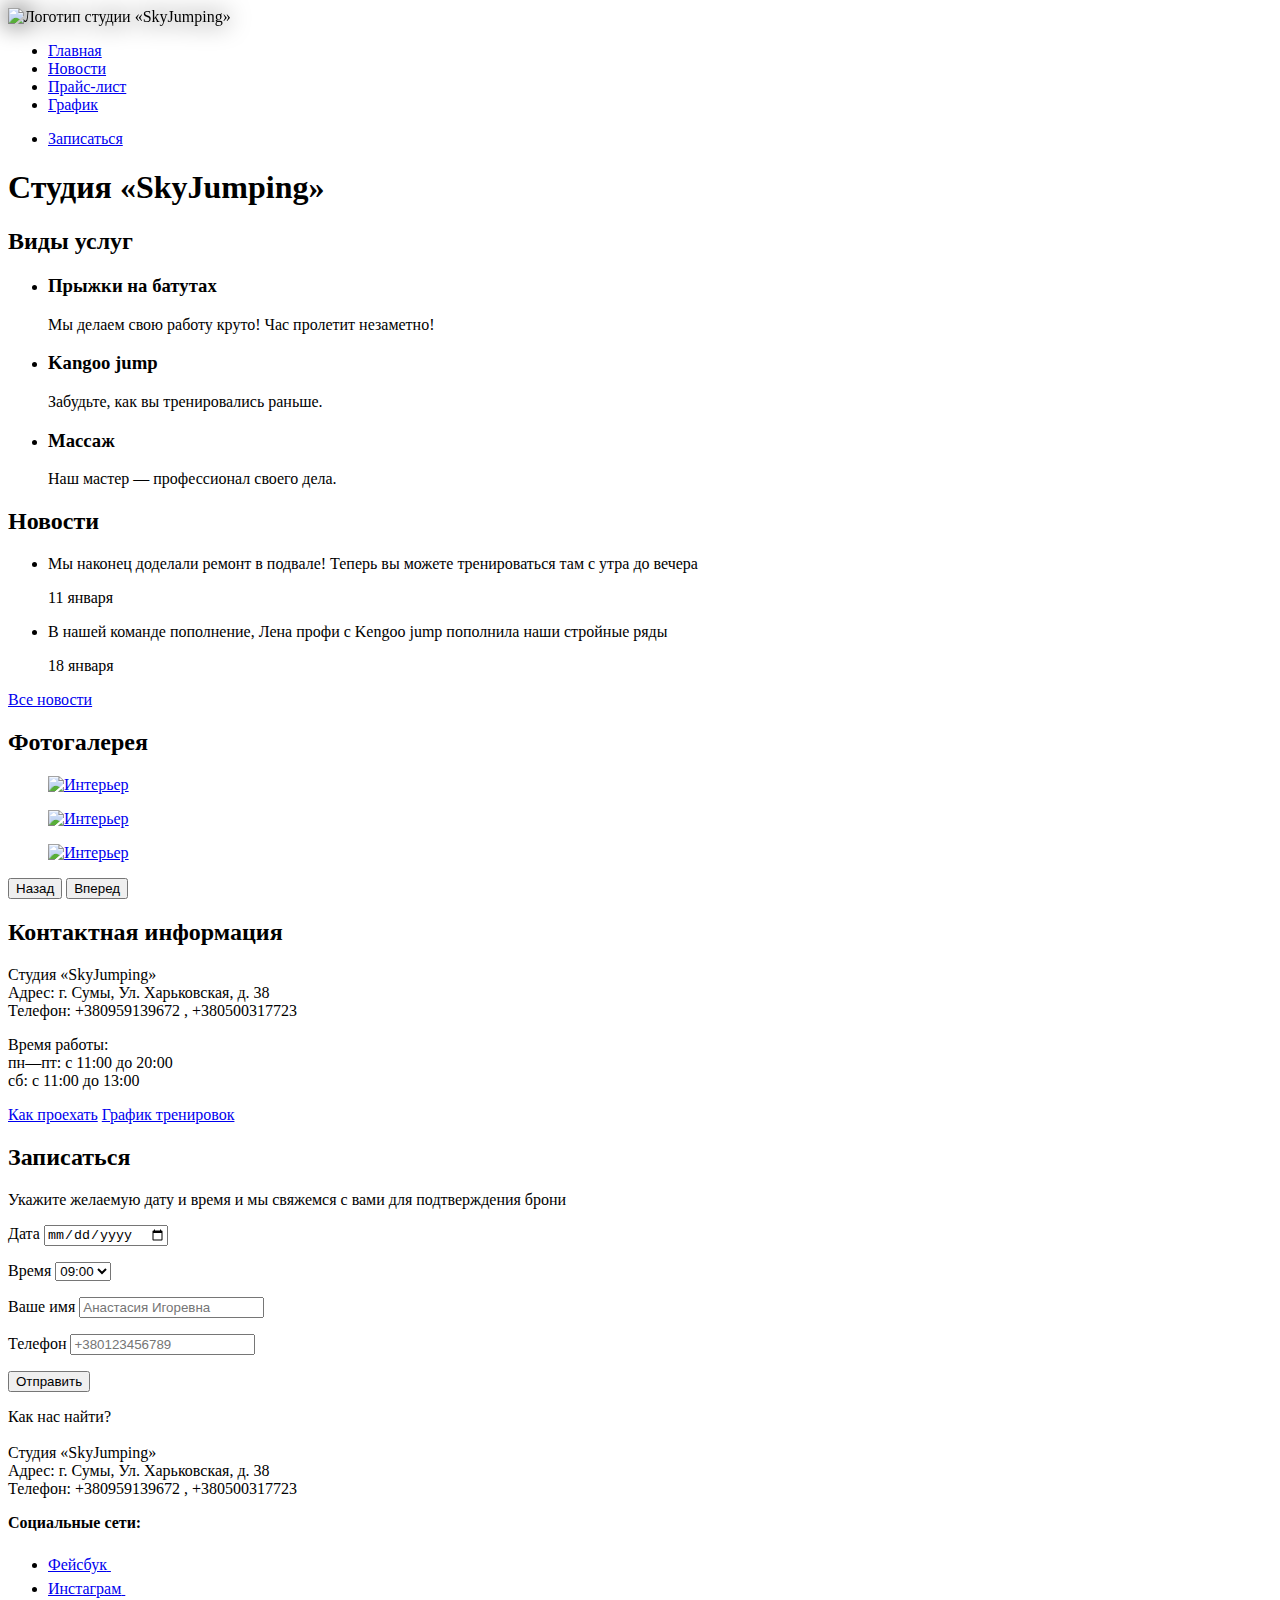
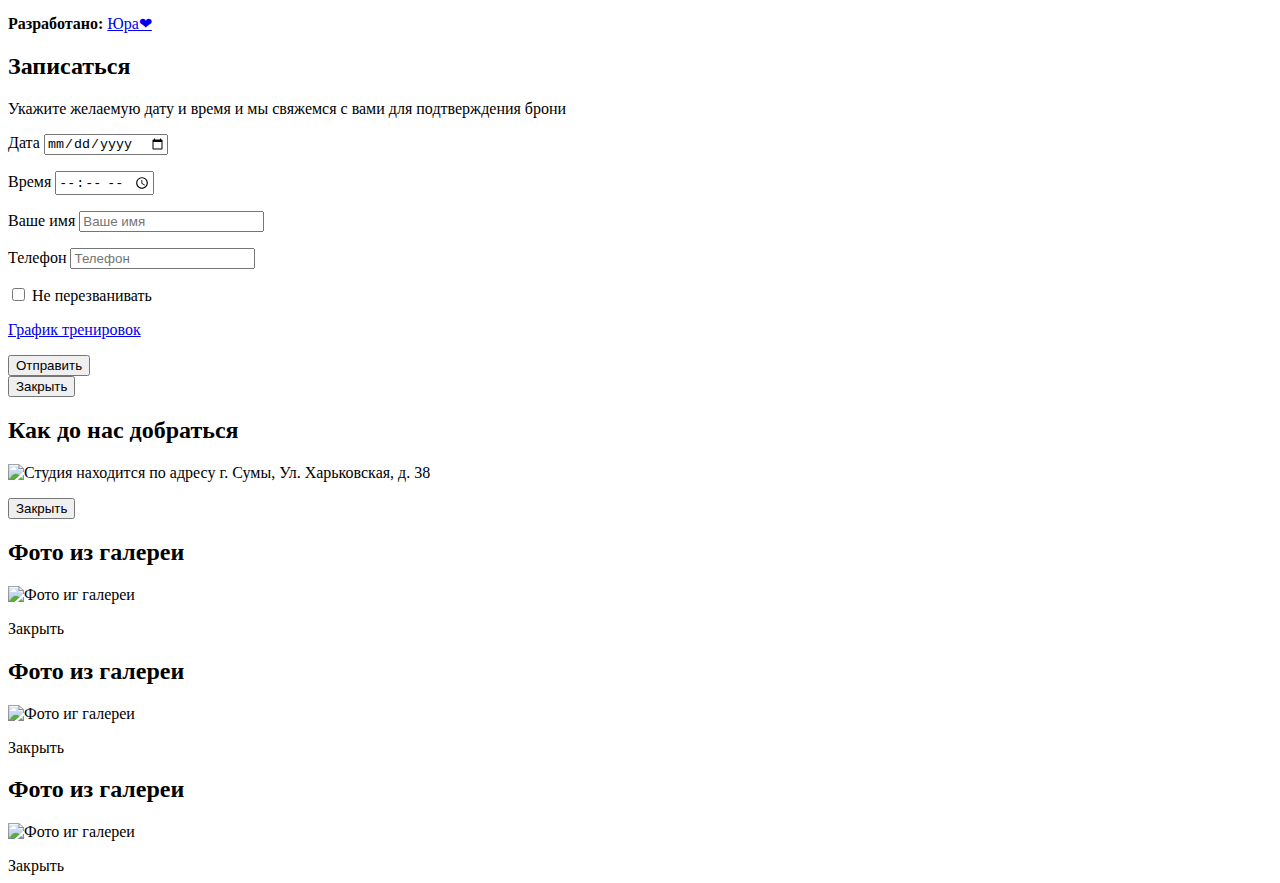
==== index.html @ 9cfd1b10 "Add files via upload" ====
<!DOCTYPE html>
<html lang="ru">
<head>
    <meta charset="UTF-8">
    <meta name="viewport" content="width=device-width, initial-scale=1.0">
    <meta http-equiv="X-UA-Compatible" content="ie=edge">
    <link href="https://fonts.googleapis.com/css?family=PT+Sans+Narrow:400,700&amp;subset=latin,cyrillic" rel="stylesheet">
    <link rel="stylesheet" href="assets\fonts">
    <link href="assets/style/normalize.css" rel="stylesheet">
    <link href="assets/style/style.css" rel="stylesheet">
    <link rel="stylesheet" type="text/css" href="slick/slick.css"/>
    <link rel="stylesheet" type="text/css" href="slick/slick-theme.css"/>
    <script src="https://ajax.googleapis.com/ajax/libs/jquery/3.1.0/jquery.min.js"></script>
    <script src="assets\script\jquery-3.6.3.min.js"></script>
    <title>Студия «SkyJumping» | Главная</title>
</head>
<body>
    <header class="main-header">
        <nav class="main-navigation">
            <div class="main-header-logo">
                <img style="filter: drop-shadow(0 0 0.75rem #000);" src="assets/img/logo.png" width="368" height="153" alt="Логотип студии «SkyJumping»">
            </div>
            <div class="main-navigation-wrapper">
                <div class="container">
                    <ul class="site-navigation">
                        <li>
                            <a href="index.html">Главная</a>
                        </li>
                        <li>
                            <a href="news.html">Новости</a>
                        </li>
                        <li>
                            <a href="price.html">Прайс-лист</a>
                        </li>
                        <li>
                            <a href="schedule.html">График</a>
                        </li>
                        <li hidden>
                            <a href="#contacts">Контакты</a>
                        </li>
                    </ul>
                    <ul class="user-navigation">
                        <li class="login-link"><a href="login.html">Записаться</a></li>
                    </ul>
                </div>
            </div>
        </nav>
    </header>
    <main class="container">
        <h1 class="visually-hidden">Студия «SkyJumping»</h1>
        <section class="features">
            <h2 class="visually-hidden">Виды услуг</h2>
            <ul class="features-list">
                <li class="feature-item">
                    <h3>Прыжки на батутах</h3>
                    <p>Мы делаем свою работу круто! Час пролетит незаметно!</p>
                </li>
                <li class="feature-item">
                    <h3>Kangoo jump</h3>
                    <p>Забудьте, как вы тренировались раньше.</p>
                </li>
                <li class="feature-item">
                    <h3>Массаж</h3>
                    <p>Наш мастер — профессионал своего дела.</p>
                </li>
            </ul>
        </section>
        <div class="index-columns" id="news">
        	<section class="news" >
        	    <h2>Новости</h2>
        	    <ul class="news-list">
        	        <li class="news-item">
        	            <p>Мы наконец доделали ремонт в подвале! Теперь вы можете тренироваться там с утра до вечера</p>
        	            <time datetime="2016-01-11">11 января</time>
        	        </li>
        	        <li class="news-item">
        	            <p>В нашей команде пополнение, Лена профи с Kengoo jump пополнила
        	                наши стройные ряды</p>
        	            <time datetime="2016-01-18">18 января</time>
        	        </li>
        	    </ul>
                <div class="news-button">
                    <a class="button" href="news.html">Все новости</a>
                </div>
        	    
        	</section>
        	<section class="gallery">
                <h2>Фотогалерея</h2>
                <div class="gallery-container">
                    <div class="slider">
                        <div>
                            <figure class="gallery-content">
                            <a class="js-button-gallery" href="gallery.html">
                            <img src="assets/img/gallery.jpg" width="286" height="164" alt="Интерьер">
                            </a>
                            </figure>
                        </div>
                        <div>
                            <figure class="gallery-content">
                            <a class="js-button-gallery2" href="gallery2.html" >
                            <img src="assets/img/gallery2.jpg" width="286" height="164" alt="Интерьер">
                            </a>
                            </figure>
                        </div>
                        <div>
                            <figure class="gallery-content">
                            <a class="js-button-gallery3" href="gallery3.html" >
                            <img src="assets/img/gallery3.jpg" width="286" height="164" alt="Интерьер">
                            </a>
                            </figure>
                        </div>
                    </div>
                    <button class="button gallery-button gallery-button-back" type="button">Назад</button>
                    <button class="button gallery-button gallery-button-next" type="button">Вперед</button>
                </div>
        </section>
        </div>
        <div class="index-columns" id="contacts">
            <section class="contacts">
                <h2>Контактная информация</h2>
                <p>
                    Студия «SkyJumping»
                    <br> Адрес: г. Сумы, Ул. Харьковская, д. 38
                    <br> Телефон: +380959139672 , +380500317723
                </p>
                <p>
                    Время работы:
                    <br> пн—пт: с 11:00 до 20:00
                    <br> сб: с 11:00 до 13:00
                </p>
                <div class="contacts-button">
                    <a class="button js-button-map" href="map.html">Как проехать</a>
                    <a class="button" href="schedule.html">График тренировок</a>
                </div>
                
            </section>
            <section class="appointment">
                <h2>Записаться</h2>
                <p class="appointment-info">Укажите желаемую дату и время и мы свяжемся с вами для подтверждения брони</p>
                <form class="appointment-form" action="https://echo.htmlacademy.ru" method="POST">
                    <p class="appointment-item">
                        <label for="appointment-date" >Дата</label>
                        <input id="appointment-date" type="date" name="date" value="" placeholder="23.12.2022">
                    </p>
                    <p class="appointment-item">
                        <label for="appointment-time">Время</label>
                            <select class="appointment-time" name="time">
                              <option value="09:00">09:00</option>
                              <option value="10:00">10:00</option>  
                              <option value="16:00">16:00</option>
                              <option value="17:00">17:00</option>
                              <option value="18:00">18:00</option>
                              <option value="19:00">19:00</option>
                            </select>
                    </p>
                    <p class="appointment-item">
                        <label for="appointment-name">Ваше имя</label>
                        <input id="appointment-name" type="text" name="name" value="" placeholder="Анастасия Игоревна">
                    </p>
                    <p class="appointment-item">
                        <label for="appointment-phone">Телефон</label>
                        <input id="appointment-phone" type="text" name="phone" value="" placeholder="+380123456789">
                    </p>
                    <button class="button" type="submit">Отправить</button>
                </form>
            </section>
        </div>
    </main>
    <footer class="main-footer">
        <div class="container">
            <p class="footer-contacts">
                Как нас найти?
                <br>
                <br>Студия «SkyJumping»
                <br> Адрес: г. Сумы, Ул. Харьковская, д. 38
                <br> Телефон: +380959139672 , +380500317723
            </p>
            <div class="footer-social">
                <b>Социальные сети:</b>
                <ul>
                    <!--
                        <li hidden>
                        <a class="social-button" href="#">
                            <span class="visually-hidden">Телеграм</span>
                            <svg xmlns="http://www.w3.org/2000/svg" width="27" height="15" viewBox="0 0 26.14 14.91"><path d="M26 13.47l-.09-.17a13.55 13.55 0 0 0-2.6-3q-.87-.83-1.1-1.12A1 1 0 0 1 22 8a10.27 10.27 0 0 1 1.22-1.78l.88-1.16q2.35-3.13 2-4L26 .94a.8.8 0 0 0-.4-.22 2.14 2.14 0 0 0-.87 0h-3.92a.51.51 0 0 0-.27 0h-.3a.6.6 0 0 0-.15.14.93.93 0 0 0-.14.24 22.22 22.22 0 0 1-1.46 3.06q-.5.84-.93 1.46a7 7 0 0 1-.71.91 4.94 4.94 0 0 1-.52.47q-.23.18-.35.15l-.23-.05a.9.9 0 0 1-.31-.33 1.49 1.49 0 0 1-.16-.53V1.6a3.14 3.14 0 0 0 0-.62 2.12 2.12 0 0 0-.14-.44.73.73 0 0 0-.28-.33 1.57 1.57 0 0 0-.46-.18A9 9 0 0 0 12.57 0a8.93 8.93 0 0 0-3.25.33 1.83 1.83 0 0 0-.52.41q-.25.3-.07.33a1.67 1.67 0 0 1 1.16.59l.08.16a2.6 2.6 0 0 1 .19.63 6.32 6.32 0 0 1 .12 1 10.59 10.59 0 0 1 0 1.7q-.07.71-.13 1.1a2.21 2.21 0 0 1-.18.64 2.69 2.69 0 0 1-.16.3l-.07.07a1 1 0 0 1-.37.07.86.86 0 0 1-.46-.19 3.27 3.27 0 0 1-.56-.52 7 7 0 0 1-.66-.93q-.37-.6-.76-1.42l-.22-.39q-.2-.38-.56-1.11t-.62-1.43A.9.9 0 0 0 5.2.9h-.07a.93.93 0 0 0-.22-.16A1.44 1.44 0 0 0 4.6.65L.87.68A1 1 0 0 0 .1.94L0 1a.44.44 0 0 0 0 .22 1.08 1.08 0 0 0 .08.37Q.9 3.53 1.86 5.31t1.66 2.87Q4.23 9.27 5 10.24t1 1.24l.37.41.34.33a8.06 8.06 0 0 0 1 .78 16.34 16.34 0 0 0 1.4.9 7.6 7.6 0 0 0 1.79.72 6.19 6.19 0 0 0 2 .22h1.57a1.08 1.08 0 0 0 .72-.3l.05-.07a.9.9 0 0 0 .1-.25 1.38 1.38 0 0 0 0-.37 4.48 4.48 0 0 1 .09-1.05 2.77 2.77 0 0 1 .23-.71 1.74 1.74 0 0 1 .29-.4 1.19 1.19 0 0 1 .23-.2h.11a.86.86 0 0 1 .77.21 4.52 4.52 0 0 1 .83.79q.39.47.93 1.05a6.41 6.41 0 0 0 1 .87l.27.16a3.31 3.31 0 0 0 .71.3 1.53 1.53 0 0 0 .76.07l3.48-.05a1.58 1.58 0 0 0 .8-.17.68.68 0 0 0 .34-.37 1.06 1.06 0 0 0 0-.46 1.71 1.71 0 0 0-.1-.36z" fill="#fff"/></svg>
                        </a>
                    </li>
                    -->
                    
                    <li>
                        <a class="social-button" href="#">
                            <span class="visually-hidden">Фейсбук</span>
                            <svg xmlns="http://www.w3.org/2000/svg" width="19" height="22" viewBox="0 0 10.15 21.74"><path d="M3.34 1.12A4.77 4.77 0 0 1 6.53 0h3.61v3.81H7.81a1.07 1.07 0 0 0-1.09.83v2.55h3.42c-.08 1.23-.24 2.45-.41 3.67h-3v10.87H2.21V10.86H0V7.21h2.19V3.66a3.83 3.83 0 0 1 1.15-2.54z" fill="#fff"/></svg>
                        </a>
                    </li>
                    <li>
                        <a class="social-button" href="#">
                            <span class="visually-hidden">Инстаграм</span>
                            <svg xmlns="http://www.w3.org/2000/svg" width="20" height="20" viewBox="0 0 20 20"><path d="M18 0H2a2 2 0 0 0-2 2v16a2 2 0 0 0 2 2h16a2 2 0 0 0 2-2V2a2 2 0 0 0-2-2zm-8 6a4 4 0 1 1-4 4 4 4 0 0 1 4-4zM2.5 18a.47.47 0 0 1-.5-.5V9h2.1a3.4 3.4 0 0 0-.1 1 6 6 0 1 0 12 0 3.4 3.4 0 0 0-.1-1H18v8.5a.47.47 0 0 1-.5.5zM18 4.5a.47.47 0 0 1-.5.5h-2a.47.47 0 0 1-.5-.5v-2a.47.47 0 0 1 .5-.5h2a.47.47 0 0 1 .5.5z" fill="#fff"/></svg>
                        </a>
                    </li>
                </ul>
            </div>
            <p class="footer-copyright">
                <b>Разработано:</b>
                <a class="button" href="#">Юра❤</a>
            </p>
        </div>
    </footer>
    <section class="modal modal-login">
        <h2>Записаться</h2>
        <p class="appointment-info">Укажите желаемую дату и время и мы свяжемся с вами для подтверждения брони</p>
        <form class="appointment-form" action="https://echo.htmlacademy.ru" method="POST">
            <p class="appointment-item">
                <label class="visually-hidden" for="user-login">Дата</label>
                <input class="login-icon-user" id="user-login" type="date" name="date" placeholder="Дата">
            </p>
            <p class="appointment-item">
                <label class="visually-hidden" for="user-password">Время</label>
                <input class="login-icon-password" id="user-password" type="time" name="time" placeholder="Время">
            </p>
            <p class="appointment-item">
                <label class="visually-hidden" for="user-password">Ваше имя</label>
                <input class="login-icon-password" id="user-password" type="name" name="name" placeholder="Ваше имя">
            </p>
            <p class="appointment-item">
                <label class="visually-hidden" for="user-password">Телефон</label>
                <input class="login-icon-password" id="user-password" type="tel" name="tel" placeholder="Телефон">
            </p>
            <p class="login-help">
                <label class="login-checkbox">
                    <input type="checkbox" name="not to answer" class="visually-hidden">
                    <span class="checkbox-indicator"></span>
                    Не перезванивать
                </label>
                <div class="restore-container"><a class="restore" href="schedule.html">График тренировок</a></div>
            </p>
            <button class="button" type="submit">Отправить</button>
        </form>
        <button class="modal-close" type="button">Закрыть</button>
    </section>
    <section class="modal modal-map">
        <h2 class="visually-hidden">Как до нас добраться</h2>
        <!--<iframe src="https://yandex.ru/map-widget/v1/-/CKQjQL1X" width="766" height="560" frameborder="1" allowfullscreen="true"></iframe>-->
        <p>
            <img src="assets/img/map.jpg" width="780" height="560" alt="Студия находится по адресу г. Сумы, Ул. Харьковская, д. 38">
        </p>
        <button class="modal-close modal-map-close" type="button">Закрыть</button>
    </section>


    <section class="modal modal-gallery">
        <h2 class="visually-hidden">Фото из галереи</h2>
        <p>
            <img src="assets/img/gallery-popap.jpg" width="780" height="560" alt="Фото иг галереи">
        </p>
        <a class="modal-close modal-gallery-close" type="button">Закрыть</a>
    </section>
        <section class="modal modal-gallery2">
        <h2 class="visually-hidden">Фото из галереи</h2>
        <p>
            <img src="assets/img/gallery-popap2.jpg" width="780" height="560" alt="Фото иг галереи">
        </p>
        <a class="modal-close modal-gallery-close2" type="button">Закрыть</a>
    </section>
        <section class="modal modal-gallery3">
        <h2 class="visually-hidden">Фото из галереи</h2>
        <p>
            <img src="assets/img/gallery-popap3.jpg" width="780" height="560" alt="Фото иг галереи">
        </p>
        <a class="modal-close modal-gallery-close3" type="button">Закрыть</a>
    </section>


    <script src="assets/script/modal.js"></script>
    <script type="text/javascript" src="slick/slick.min.js"></script>
</body>
</html>
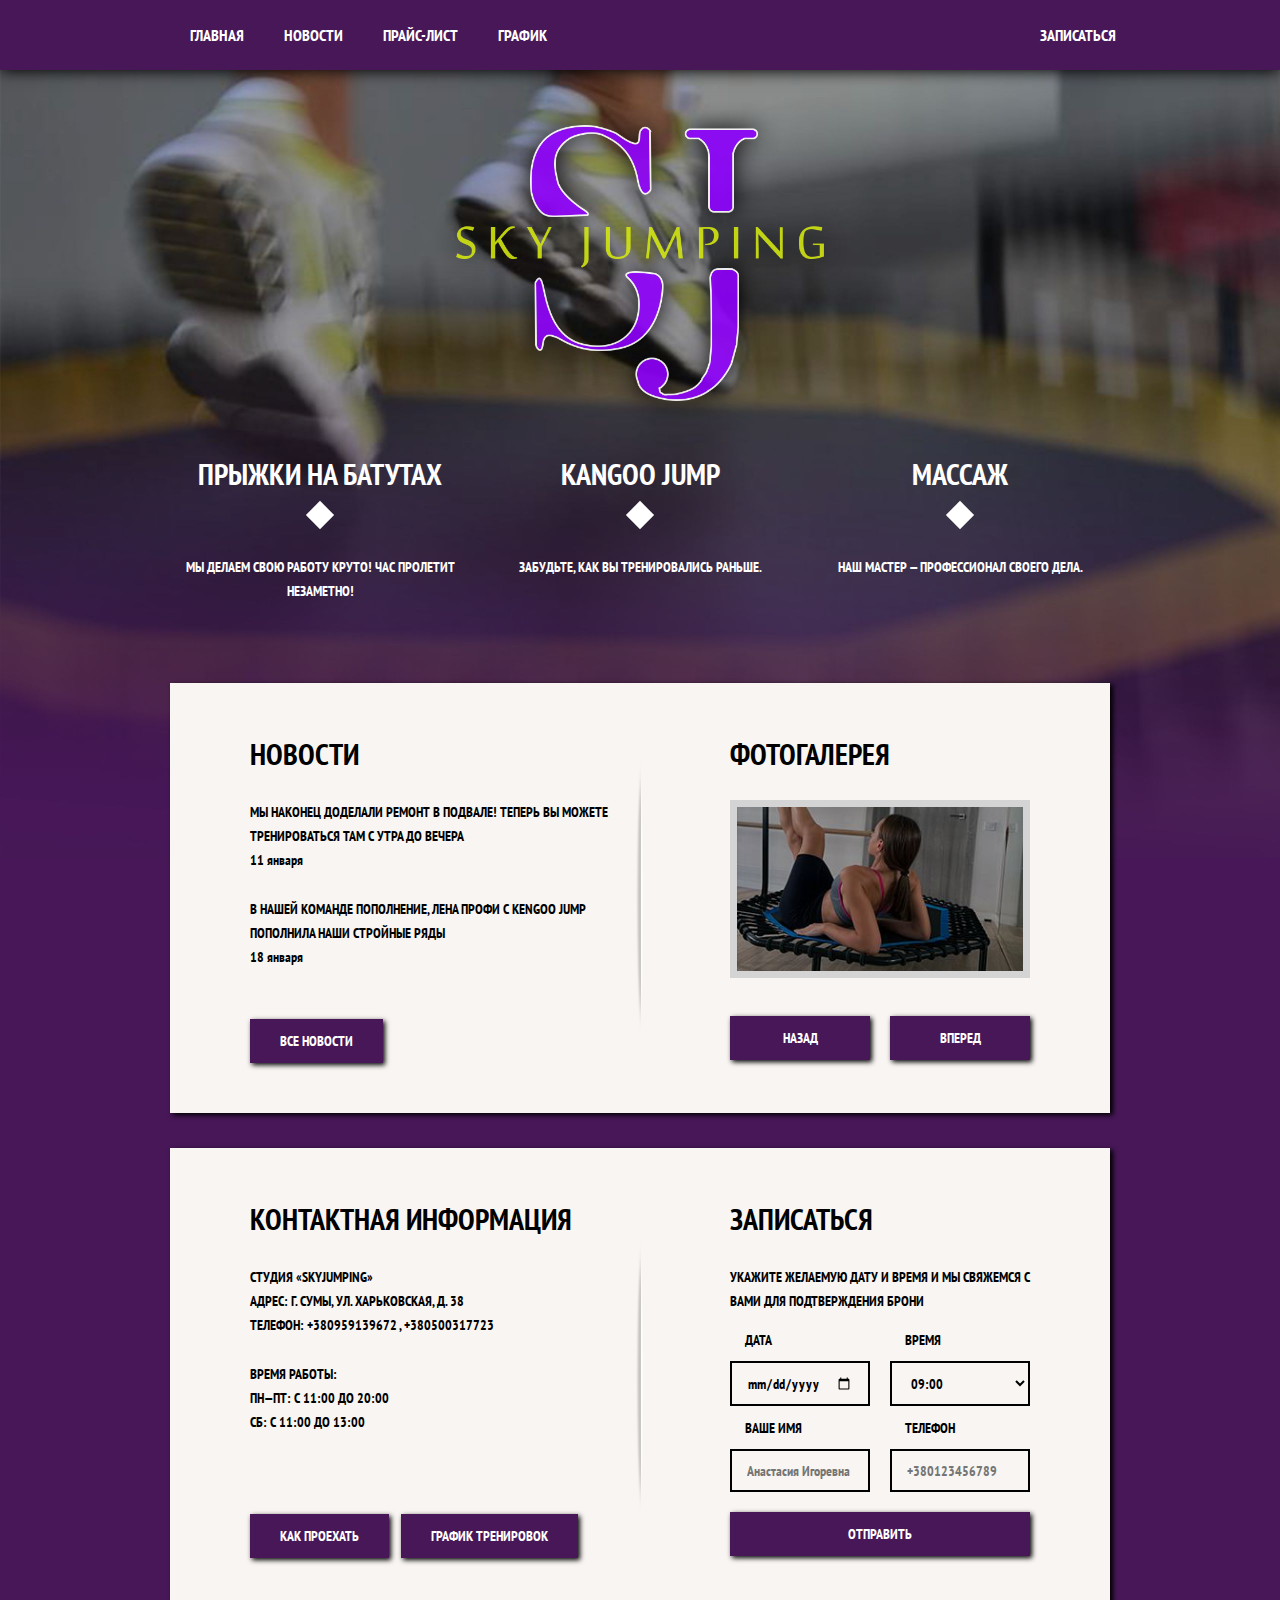
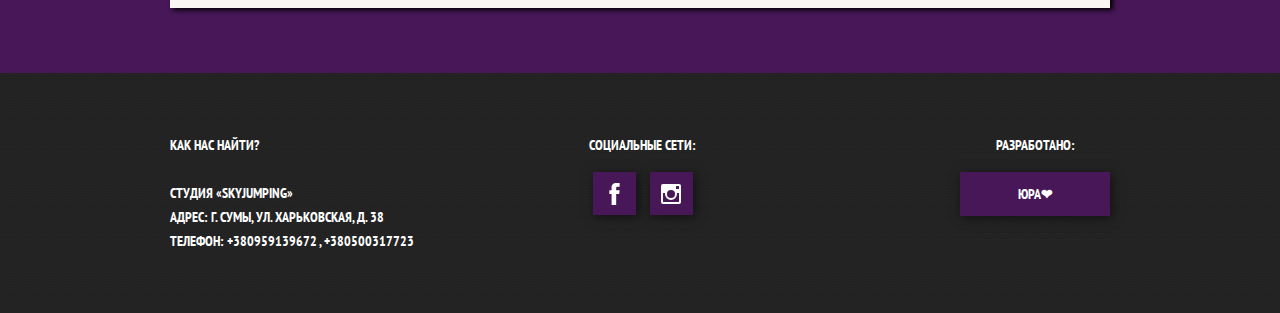
==== commit 5a918a0a: "Add files via upload" ====
--- a/index.html
+++ b/index.html
@@ -95,20 +95,7 @@
                             </a>
                             </figure>
                         </div>
-                        <div>
-                            <figure class="gallery-content">
-                            <a class="js-button-gallery2" href="gallery2.html" >
-                            <img src="assets/img/gallery2.jpg" width="286" height="164" alt="Интерьер">
-                            </a>
-                            </figure>
-                        </div>
-                        <div>
-                            <figure class="gallery-content">
-                            <a class="js-button-gallery3" href="gallery3.html" >
-                            <img src="assets/img/gallery3.jpg" width="286" height="164" alt="Интерьер">
-                            </a>
-                            </figure>
-                        </div>
+                        
                     </div>
                     <button class="button gallery-button gallery-button-back" type="button">Назад</button>
                     <button class="button gallery-button gallery-button-next" type="button">Вперед</button>
--- a/assets/style/style.css
+++ b/assets/style/style.css
@@ -0,0 +1,1512 @@
+/* Глобальные стили */
+
+html,
+body {
+    min-width: 1122px;
+    font-family: 'PT Sans Narrow', sans-serif;
+}
+
+body {
+    margin: 0;
+    padding: 0;
+
+    font-family: "PT Sans Narrow", Arial, sans-serif;
+    font-size: 14px;
+    line-height: 24px;
+    font-weight: 700;
+    color: #ffffff;
+    text-transform: uppercase;
+
+background-color: #000000;
+    background-color: #471758;
+
+    background-image: url("../img/background3.jpg");
+    background-position: top center;
+    background-repeat: no-repeat;
+    background-size:100%;
+
+}
+
+a {
+    text-decoration: none;
+}
+
+img {
+    max-width: 100%;
+    height: auto;
+}
+
+.inner-page {
+    color: #000000;
+
+    background-color: #f9f6f3;
+    background-image: none;
+    background-position: 0 0;
+    background-repeat: repeat;
+}
+
+.button {
+    display: inline-block;
+    margin-right: 9px;
+    padding: 10px 30px;
+
+    font: inherit;
+    text-align: center;
+    color: #ffffff;
+    vertical-align: middle;
+    text-transform: uppercase;
+
+    background-color: #471758;
+    border: none;
+    box-shadow: 2px 2px 5px black;
+}
+.contacts-button {
+padding-top: 55px;
+}
+
+.news-button{
+    padding-top: 25px;
+}
+
+.button:hover,
+.button:focus,
+.button:active {
+    background-color: #9900ff;
+    opacity: 90%;
+}
+
+.button.disabled,
+.button:disabled {
+    cursor: default;
+    opacity: 0.5;
+    background-color: #000000;
+}
+
+.container {
+    width: 940px;
+    margin: 0 auto;
+    padding: 0 10px;
+}
+
+.visually-hidden:not(:focus):not(:active),
+input[type="checkbox"].visually-hidden,
+input[type="radio"].visually-hidden {
+    position: absolute;
+
+    width: 1px;
+    height: 1px;
+    margin: -1px;
+    border: 0;
+    padding: 0;
+
+    white-space: nowrap;
+
+    clip-path: inset(100%);
+    clip: rect(0 0 0 0);
+    overflow: hidden;
+}
+
+/* Шапка header */
+
+.main-header {
+    margin-bottom: 175px;
+}
+
+.inner-page .main-header {
+    margin-bottom: 50px;
+
+    background-color: #000000;
+}
+
+.main-navigation {
+    display: flex;
+    flex-direction: column;
+    align-items: center;
+
+    font-size: 16px;
+    line-height: 20px;
+    color: #ffffff;
+}
+
+.inner-page .main-navigation {
+    align-items: flex-start;
+    flex-direction: row;
+}
+
+.main-header-logo {
+    order: 1;
+    width: 368px;
+    height: 153px;
+    opacity: 90%;
+}
+
+.inner-page .main-header-logo {
+    order: 0;
+
+    width: 111px;
+    height: 24px;
+    padding: 23px 20px;
+}
+
+.main-navigation-wrapper {
+    width: 100%;
+    margin-bottom: 55px;
+
+    background-color: #471758;
+    box-shadow: 0px 1px 15px #000000;
+}
+
+.main-navigation-wrapper .container {
+    display: flex;
+    justify-content: space-between;
+}
+
+.site-navigation {
+    display: flex;
+    flex-wrap: wrap;
+    width: 620px;
+    margin: 0;
+    padding: 0;
+
+    list-style: none;
+}
+
+.user-navigation {
+    display: flex;
+    max-width: 140px;
+    margin: 0;
+    padding: 0;
+
+    list-style: none;
+}
+
+.user-navigation .login-link {
+    position: relative;
+
+    padding-left: 50px;
+}
+
+.login-link::before {
+    content: "";
+
+    position: absolute;
+    top: 27px;
+    left: 24px;
+
+    width: 16px;
+    height: 18px;
+
+    background-image: url("../svg/login.svg");
+    background-repeat: no-repeat;
+    background-position: 0 0;
+    opacity: 0.3;
+}
+
+.login-link:hover::before,
+.login-link:focus::before,
+.login-link:active::before {
+    opacity: 1;
+}
+
+.inner-page .user-navigation {
+    margin-left: auto;
+}
+
+.site-navigation a,
+.user-navigation a {
+    display: block;
+    padding: 25px 20px;
+
+    color: #ffffff;
+}
+
+.site-navigation a:hover,
+.site-navigation a:focus,
+.user-navigation a:hover,
+.user-navigation a:focus {
+    background-color: #f8f5f2;
+    color: #000000;
+}
+
+/* Блок с преимуществами */
+
+.features {
+    margin-bottom: 80px;
+}
+
+.features-list {
+    display: flex;
+    justify-content: space-between;
+    margin: 0;
+    padding: 0;
+
+    list-style: none;
+}
+
+.feature-item {
+    width: 300px;
+
+    text-align: center;
+}
+
+.feature-item h3 {
+    position: relative;
+
+    margin: 0;
+    margin-bottom: 60px;
+
+    font-size: 30px;
+    line-height: 42px;
+}
+
+.feature-item h3::after {
+    content: "";
+
+    position: absolute;
+    bottom: -30px;
+    left: 50%;
+
+    width: 20px;
+    height: 20px;
+    margin-left: -10px;
+
+    background-color: #ffffff;
+
+    transform: rotate(45deg);
+}
+
+.feature-item p {
+    margin: 0 10px;
+}
+
+/* Блок новости + галерея */
+
+.index-columns {
+    display: flex;
+    justify-content: space-between;
+    padding: 50px 80px;
+    margin-bottom: 35px;
+    box-shadow: 3px 2px 5px black;
+
+    color: #000000;
+
+    background-color: #f8f5f2;
+    background-image:
+        url("../img/line.png"),
+        url("../img/pattern-light.jpg");
+    background-position: center, 0 0;
+    background-repeat: no-repeat, repeat;
+}
+
+.index-columns h2 {
+    margin: 0;
+    margin-bottom: 25px;
+
+    font-size: 30px;
+    line-height: 42px;
+}
+
+.news {
+    width: 380px;
+}
+
+.news-list {
+    margin: 0;
+    margin-bottom: 25px;
+    padding: 0;
+
+    list-style: none;
+}
+
+.news-item {
+    margin-bottom: 25px;
+}
+
+.news-item p {
+    margin: 0;
+}
+
+.news-item time {
+    text-transform: none;
+}
+
+.gallery {
+    width: 300px;
+}
+
+.gallery-container {
+    position: relative;
+
+    height: 260px;
+}
+
+.gallery-content {
+    height: 164px;
+    margin: 0;
+
+    background-color: #cccccc;
+    border: 7px solid #ffffff2a;
+}
+
+.gallery-content img {
+    width: 286px;
+    height: 164px;
+}
+
+.gallery-button {
+    box-sizing: border-box;
+    position: absolute;
+    bottom: 0;
+
+    width: 140px;
+    margin: 0px;
+}
+
+.gallery-button-back {
+    left: 0;
+}
+
+.gallery-button-next {
+    right: 0;
+}
+
+/* Контакты и записаться */
+
+.contacts {
+    width: 380px;
+}
+
+.contacts p {
+    margin: 0;
+    margin-bottom: 25px;
+}
+
+.appointment {
+    width: 300px;
+}
+
+.appointment-info {
+    margin: 0;
+    margin-bottom: 15px;
+}
+
+.appointment-form {
+    display: flex;
+    flex-wrap: wrap;
+    justify-content: space-between;
+}
+.appointment-time{
+    height: 45px;
+}
+
+.appointment-item {
+    width: 140px;
+    margin: 0;
+    margin-bottom: 10px;
+}
+
+.appointment-item label {
+    display: block;
+    margin-bottom: 9px;
+    margin-left: 15px;
+}
+
+.appointment-item input ,select {
+    box-sizing:border-box;
+    width: 140px;
+    padding-top: 8px;
+    padding-left: 15px;
+    padding-right: 15px;
+    padding-bottom: 7px;
+
+    font: inherit;
+
+    background-color: transparent;
+    border: 2px solid #000000;
+}
+
+.appointment-item input:focus {
+    border-color: #663d15;    
+}
+
+.appointment .button {
+    display: block;
+    width: 100%;
+    margin-top: 10px;
+    margin-right: 0;
+}
+
+/* Страница каталога */
+
+.page-title {
+    margin: 0;
+    margin-bottom: 15px;
+    padding: 0;
+
+    font-size: 30px;
+    line-height: 42px;
+}
+
+.breadcrumbs {
+    display: flex;
+    justify-content: flex-start;
+    flex-wrap: wrap;
+    padding: 0;
+    margin: 0;
+    margin-bottom: 50px;
+
+    list-style: none;
+}
+
+.breadcrumbs li {
+    position: relative;
+
+    margin-right: 42px;
+}
+
+.breadcrumbs li::after {
+    content: "";
+
+    position: absolute;
+    top: 7px;
+    right: -25px;
+
+    width: 8px;
+    height: 8px;
+
+    background-color: #000000;
+
+    transform: rotate(45deg);
+}
+
+.breadcrumbs li:last-child {
+    margin-right: 0;
+}
+
+.breadcrumbs a {
+    color: #000000;
+}
+
+.breadcrumbs a:hover,
+.breadcrumbs a:focus {
+    text-decoration: underline;
+}
+
+.breadcrumbs-current {
+    color: #aba9a7;
+}
+
+.breadcrumbs-current::after {
+    display: none;
+}
+
+/* Фильтр товаров */
+
+.catalog-columns {
+    display: flex;
+    justify-content: space-between;
+}
+
+.filter {
+    width: 180px;
+}
+
+.filter fieldset {
+    padding: 0;
+    margin: 0;
+    margin-bottom: 30px;
+
+    border: none;
+}
+
+.filter fieldset:first-child {
+    margin-bottom: 35px;
+}
+
+.filter legend {
+    margin-bottom: 26px;
+
+    font-size: 24px;
+    line-height: 30px;
+}
+
+.filter ul {
+    padding: 0;
+    margin: 0;
+
+    list-style: none;
+    line-height: 18px;
+}
+
+.filter-option {
+    margin-bottom: 19px;
+    padding-left: 45px;
+}
+
+.filter-option label {
+    position: relative;
+
+    display: block;
+
+    cursor: pointer;
+    user-select: none;
+}
+
+.filter-input:hover + label,
+.filter-input:focus + label {
+    color: #663d25;
+}
+
+.filter-input-checkbox + label::before {
+    content: "";
+    position: absolute;
+    left: -42px;
+    top: 0;
+
+    width: 16px;
+    height: 16px;
+
+    border: 2px solid #000000;
+}
+
+.filter-input-checkbox:checked + label::after {
+    content: "";
+
+    position: absolute;
+    top: 4px;
+    left: -38px;
+
+    width: 12px;
+    height: 12px;
+
+    background-image: url("../svg/cross.svg");
+    background-repeat: no-repeat;
+    background-position: 0 0;
+}
+
+.filter-input-radio + label::before {
+    content: "";
+
+    position: absolute;
+    left: -42px;
+    top: -1px;
+
+    width: 16px;
+    height: 16px;
+
+    border: 2px solid #000000;
+    border-radius: 50%;
+}
+
+.filter-input-radio:checked + label::after {
+    content: "";
+
+    position: absolute;
+    top: 5px;
+    left: -36px;
+
+    width: 8px;
+    height: 8px;
+
+    background-color: #000000;
+    border-radius: 50%;
+}
+
+.filter-input:disabled + label {
+    color: #000000;
+
+    opacity: 0.5;
+}
+
+/* Карточки товаров */
+
+.catalog {
+    width: 700px;
+}
+
+.catalog-list {
+    display: flex;
+    flex-wrap: wrap;
+    padding: 0;
+    margin: 0;
+    margin-bottom: 25px;
+
+    list-style: none;
+}
+
+.catalog-item {
+    width: 220px;
+    margin-bottom: 20px;
+    margin-right: 20px;
+
+    background-color: #f8f8f8;
+    box-shadow: 0 0 10px rgba(0, 0, 0, 0.1);
+}
+
+.catalog-item:nth-child(3n) {
+    margin-right: 0;
+}
+
+.catalog-item:hover {
+    box-shadow: 0 0 10px rgba(0, 0, 0, 0.2)
+}
+
+.catalog-item a {
+    display: flex;
+    flex-direction: column;
+
+    color: #000000;
+}
+
+.catalog-item h3 {
+    order: 1;
+    margin-top: 17px;
+    margin-bottom: 12px;
+    margin-left: 16px;
+    margin-right: 15px;
+
+    font-size: 14px;
+    line-height: 18px;
+}
+
+.catalog-category {
+    display: block;
+
+    text-transform: none;
+}
+
+.catalog-item-image  {
+    width: 220px;
+    height: 165px;
+    margin: 0;
+}
+
+.catalog-item-price {
+    display: flex;
+    margin: 15px;
+    margin-top: 0;
+}
+
+.catalog-item-price b {
+    width: 112px;
+    padding: 13px 25px 11px;
+
+    font-size: 14px;
+    line-height: 20px;
+    text-align: center;
+
+    background-color: #e5e5e5;
+}
+
+.catalog-item-price .button {
+    width: 50px;
+    padding: 13px 18px 11px;
+    margin-right: 0;
+
+    line-height: 20px;
+    color: #ffffff;
+}
+
+.pagination-list {
+    display: flex;
+    flex-wrap: wrap;
+    padding: 0;
+    margin: 0;
+
+    list-style: none;
+}
+
+.pagination-item {
+    margin-right: 5px;
+}
+
+.pagination-item:last-child {
+    margin-right: 0;
+}
+
+.pagination-item a {
+    display: block;
+    padding: 10px 19px;
+
+    color: #ffffff;
+
+    background-color: #000000;
+}
+
+.pagination-item a:hover,
+.pagination-item a:focus,
+.pagination-item a:active {
+    background-color: #663d15;
+}
+
+.pagination-item-current a {
+    color: #000000;
+
+    background-color: #ffffff;
+}
+
+.pagination-item-current a:hover,
+.pagination-item-current a:focus,
+.pagination-item-current a:active {
+    color: #000000;
+
+    background-color: #ffffff;
+}
+
+/* Карточка товара */
+
+.product-photos {
+    width: 460px;
+}
+
+.product-photo-preview {
+    display: flex;
+    padding: 0;
+    margin: 0;
+
+    list-style: none;
+}
+
+.product-photo-preview li {
+    width: 140px;
+    height: 149px;
+    margin-right: 20px;
+
+    box-shadow: 0 0 10px 2px rgba(0, 0, 0, 0.1);
+}
+
+.product-photo-preview li:nth-child(3n) {
+    margin-right: 0;
+}
+
+.product-photo-full {
+    width: 460px;
+    height: 498px;
+    margin: 0;
+    margin-bottom: 20px;
+
+    box-shadow: 0 0 10px 2px rgba(0, 0, 0, 0.1);
+}
+
+.product-description {
+    display: flex;
+    justify-content: space-between;
+    padding-right: 10px;
+    margin-bottom: 29px;
+}
+
+.product-description p {
+    width: 200px;
+}
+
+.product-article {
+    text-align: right;
+    color: #aeaeae;
+}
+
+.product-price b {
+    width: 112px;
+    padding-top: 13px;
+    padding-left: 36px;
+    padding-right: 36px;
+    padding-bottom: 11px;
+
+    line-height: 20px;
+    text-align: center;
+
+    background-color: #e5e5e5;
+    box-sizing: border-box;
+}
+
+.product-price .button {
+    padding-left: 17px;
+    padding-right: 17px;
+}
+
+.product-info {
+    width: 390px;
+    padding-top: 23px;
+}
+
+.product-info p {
+    margin: 0;
+}
+
+.product-info h3 {
+    margin: 0;
+    margin-bottom: 27px;
+
+    font-size: 24px;
+    line-height: 30px;
+}
+
+.product-info .product-text {
+    margin-bottom: 35px;
+}
+
+.product-info .product-price {
+    display: flex;
+    margin-bottom: 63px;
+}
+
+.product-info ul {
+    margin: 0;
+    padding: 0;
+
+    list-style: none;
+}
+
+.product-info li {
+    position: relative;
+
+    padding-left: 23px;
+}
+
+.product-info li::before {
+    content: "";
+
+    position: absolute;
+    top: 7px;
+    left: 2px;
+
+    width: 8px;
+    height: 8px;
+
+    background-color: #000000;
+
+    transform: rotate(45deg);
+}
+
+/* Страница с прайс-листом */
+
+.inner-content {
+    margin-bottom: 75px;
+}
+
+.inner-content h2 {
+    margin-top: 60px;
+    margin-bottom: 30px;
+
+    font-size: 24px;
+    line-height: 30px;
+}
+
+.inner-content h3 {
+    margin-top: 60px;
+    margin-bottom: 30px;
+
+    font-size: 20px;
+    line-height: 24px;
+
+}
+
+.inner-content h2 + h3 {
+    margin-top: 30px;
+}
+
+.inner-content p {
+    margin: 14px 0;
+}
+
+.inner-content table {
+    border-collapse: collapse;
+}
+
+.inner-content td {
+    padding: 10px 15px;
+
+    border: 2px solid #000000;
+}
+
+.inner-content .big-heading {
+    display: flex;
+    align-items: center;
+
+    margin-top: 55px;
+    margin-bottom: 65px;
+    
+    font-size: 48px;
+    line-height: 48px;
+    text-align: center;
+}
+
+.big-heading::before,
+.big-heading::after {
+    content: "";
+
+    flex-grow: 1;
+    flex-shrink: 0;
+
+    width: 50px;
+    height: 2px;
+    background: #000000;
+}
+
+.big-heading::before {
+    margin-right: 25px;
+}
+
+.big-heading::after {
+    margin-left: 25px;
+}
+
+.custom-list-1 {
+    margin: 14px 0;
+    padding: 0;
+
+    list-style: none;
+}
+
+.custom-list-1 li {
+    position: relative;
+
+    margin-bottom: 15px;
+    padding-left: 20px;
+}
+
+.custom-list-1::before {
+    content: "";
+
+    position: absolute;
+    top: 8px;
+    left: 0;
+
+    width: 8px;
+    height: 8px;
+
+    background-color: #000000;
+    transform: rotate(45deg);
+}
+
+
+.custom-table-1 {
+    width: 940px;;
+}
+
+.custom-table-1 td {
+    width: 100%;
+}
+
+.custom-table-1 td:last-child {
+    text-align: center;
+}
+
+.inner-columns {
+    display: flex;
+    justify-content: space-between;
+    flex-wrap: wrap;
+
+    margin: 60px 0;
+}
+
+.inner-column-left,
+.inner-column-right {
+    width: 460px;
+}
+
+.inner-column-left *:first-child,
+.inner-column-right *:first-child {
+    margin-top: 0;
+}
+
+.inner-column-left *:last-child,
+.inner-column-right *:last-child {
+    margin-bottom: 0;
+}
+
+.inner-columns > h2:first-child {
+    width: 460px;
+    margin-top: 0;
+    margin-right: 460px;
+    margin-right: calc(100% - 460px);
+}
+
+.short-text {
+    padding-right: 80px;
+    width: 100%;
+}
+
+/* Футер */
+
+.main-footer {
+    padding: 60px 0;
+    margin-top: 65px;
+
+    color: #ffffff;
+
+    background-color: #212121;
+    background-image: url("../img/pattern-dark.jpg");
+    background-position: 0 0;
+    background-repeat: repeat;
+}
+
+.inner-page .main-footer {
+    margin-top: 45px;
+}
+
+.main-footer .container {
+    display: flex;
+}
+
+.footer-contacts {
+    width: 320px;
+    margin: 0;
+    margin-right: 80px;
+}
+
+.footer-contacts a {
+    color: #ffffff;
+    text-decoration: underline;
+}
+
+.footer-contacts a:hover,
+.footer-contacts a:focus {
+    text-decoration: none;
+}
+
+.footer-social {
+    width: 145px;
+
+    text-align: center;
+}
+
+.footer-social ul {
+    display: flex;
+    flex-wrap: wrap;
+    justify-content: space-between;
+    width: 100px;
+    margin: 0 auto;
+    padding: 0;
+
+    list-style: none;    
+}
+
+.footer-social b {
+    display: block;
+    margin-bottom: 15px;
+}
+
+.social-button {
+    display: flex;
+    align-items: center;
+    justify-content: center;
+    width: 43px;
+    height: 43px;
+    box-shadow: 2px 2px 10px rgb(0 0 0 / 50%);
+
+    color: #ffffff;
+    background-color: #471758;  
+}
+
+footer .button {
+    box-shadow: 2px 2px 10px rgb(0 0 0 / 50%);
+}
+
+.social-button:hover,
+.social-button:focus {
+    background-color: #ffffff;
+}
+
+.social-button:hover path,
+.social-button:focus path {
+    fill: #000000;
+}
+
+.footer-copyright {
+    width: 150px;
+    margin: 0;
+    margin-left: auto;
+
+    text-align: center;
+}
+
+.footer-copyright b {
+    display: block;
+    margin-bottom: 15px;
+}
+
+.footer-copyright .button {
+    display: block;
+    margin-right: 0;
+}
+
+.footer-copyright .button:hover,
+.footer-copyright .button:focus {
+    color: #000000;
+
+    background-color: #ffffff;
+}
+
+/* Анимации */
+
+@keyframes bounce {
+    0% {
+        transform: translateY(-200px);
+    }
+
+    70% {
+        transform: translateY(30px);
+    }
+
+    90% {
+        transform: translateY(-10px);
+    }
+
+    100% {
+        transform: translateY(0);
+    }
+}
+
+@keyframes shake {
+    0%,
+    100% {
+        transform: translateX(0);
+    }
+
+    10%,
+    30%,
+    50%,
+    70%,
+    90% {
+        transform: translateX(-10px);
+    }
+
+    20%,
+    40%,
+    60%,
+    80% {
+        transform: translateX(10px);
+    }
+
+}
+
+/* Модальные окна */
+
+.modal {
+    position: fixed;
+
+    color: #000000;
+
+    background-color: #f8f3f0;
+    background-image: url("../img/pattern-light.jpg");
+    background-position: 0 0;
+    background-repeat: repeat;
+}
+
+/* Модальное окно "Войти" */
+
+.modal-login {
+    top: 120px;
+    left: 50%;
+
+    display: none;
+
+    width: 300px;
+    margin-left: -230px;
+    padding: 50px 80px;
+    box-shadow: 0 30px 50px rgba(0, 0, 0, 0.7);
+}
+
+.modal-error {
+    animation: shake;
+    animation-duration: 0.6s;
+}
+
+.modal-close {
+    position: absolute;
+    top: 0px;
+    right: -34px;
+    width: 22px;
+    height: 22px;
+
+    font-size: 0;
+
+    background-color: transparent;
+    border: 0;
+
+    cursor: pointer;
+}
+
+.modal-close::before,
+.modal-close::after {
+    content: "";
+
+    position: absolute;
+    top: 10px;
+    left: 2px;
+
+    width: 19px;
+    height: 3px;
+
+    background-color: #d0d0d0;
+}
+
+.modal-close::before {
+    transform: rotate(45deg);
+}
+
+.modal-close::after {
+    transform: rotate(-45deg);
+}
+
+.modal h2 {
+    margin: 0;
+    margin-bottom: 10px;
+
+    font-size: 30px;
+    line-height: 42px;
+}
+
+.modal-descripttion {
+    margin: 0;
+    margin-bottom: 10px;
+}
+
+.login-form {
+    margin: 0;
+    margin-bottom: 10px;
+}
+
+.login-form input[type="text"],
+.login-form input[type="password"] {
+    box-sizing: border-box;
+    width: 300px;
+    padding: 10px 15px;
+    padding-right: 40px;
+
+    font: inherit;
+    color: #000000;
+    text-transform: uppercase;
+
+    background-color: #f9f6f3;
+    border: 2px solid #000000;
+}
+
+.login-form input:focus {
+    border-color: #663d15;
+}
+
+.login-form .login-help {
+    display: flex;
+    flex-wrap: wrap;
+    justify-content: space-between;
+    margin: 15px 0;
+}
+
+.login-icon-user {
+    background-image: url("../svg/user.svg");
+    background-position: 270px center;
+    background-repeat: no-repeat;
+}
+
+.login-icon-password {
+    background-image: url("../svg/lock.svg");
+    background-position: 270px center;
+    background-repeat: no-repeat;
+}
+
+.login-checkbox {
+    position: relative;
+
+    padding-left: 30px;
+
+    cursor: pointer;
+}
+
+.login-checkbox:hover,
+.login-checkbox:focus {
+    color: #663d15;
+}
+
+.login-checkbox input[type="checkbox"] + .checkbox-indicator {
+    position: absolute;
+    top: 0;
+    left: 0;
+
+    width: 17px;
+    height: 17px;
+
+    border: 2px solid #000000;
+}
+
+.login-checkbox input[type="checkbox"]:focus + .checkbox-indicator {
+    border-color: #663d15;
+    outline: thin dotted;
+    outline: 5px auto -webkit-focus-ring-color;
+}
+
+.login-checkbox input[type="checkbox"]:checked + .checkbox-indicator::before,
+.login-checkbox input[type="checkbox"]:checked + .checkbox-indicator::after {
+    content: "";
+
+    position: absolute;
+    top: 8px;
+    left: 1px;
+
+    width: 15px;
+    height: 2px;
+
+    background-color: #000000;
+}
+
+.login-checkbox input[type="checkbox"]:checked + .checkbox-indicator::before {
+    transform: rotate(45deg);
+}
+
+.login-checkbox input[type="checkbox"]:checked + .checkbox-indicator::after {
+    transform: rotate(-45deg);
+} 
+
+.restore {
+    color: #000000;
+    text-decoration: none;
+
+}
+
+.restore:hover,
+.restore:focus {
+    text-decoration: none;
+}
+
+.restore-container {
+    padding-top: 15px;
+    padding-left: 20px;
+    margin-bottom: 20px;
+}
+
+.login-form .button {
+    width: 100%;
+    margin-right: 0;
+}
+
+/* Модальное окно с картой */
+
+.modal-map {
+    top: 50%;
+    left: 50%;
+
+    display: none;
+
+    width: 766px;
+    height: 561px;
+    margin-top: -280px;
+    margin-left: -390px;
+
+    border: 7px solid white;
+}
+
+.modal-map p {
+    position: absolute;
+    top: 0;
+    left: 0;
+    z-index: 1;
+
+    margin: 0;
+}
+
+.modal-map iframe {
+    position: relative;
+    z-index: 2;
+
+    border: none;
+}
+
+.modal-show {
+    display: block;
+
+    animation: bounce;
+    animation-duration: 0.6s;
+}
+
+/* Модальное окно с фото */
+
+.modal-gallery {
+    top: 50%;
+    left: 50%;
+
+    display: none;
+
+    width: 766px;
+    height: 560px;
+    margin-top: -280px;
+    margin-left: -390px;
+
+    border: 7px solid white;
+}
+
+.modal-gallery p {
+    position: absolute;
+    top: 0;
+    left: 0;
+    z-index: 1;
+
+    margin: 0;
+}
+
+.modal-gallery iframe {
+    position: relative;
+    z-index: 2;
+
+    border: none;
+}
+.modal-gallery2 {
+    top: 50%;
+    left: 50%;
+
+    display: none;
+
+    width: 766px;
+    height: 561px;
+    margin-top: -280px;
+    margin-left: -390px;
+
+    border: 7px solid white;
+}
+.modal-gallery2 p {
+    position: absolute;
+    top: 0;
+    left: 0;
+    z-index: 1;
+
+    margin: 0;
+}
+.modal-gallery2 iframe {
+    position: relative;
+    z-index: 2;
+
+    border: none;
+}
+.modal-gallery3 {
+    top: 50%;
+    left: 50%;
+
+    display: none;
+
+    width: 766px;
+    height: 561px;
+    margin-top: -280px;
+    margin-left: -390px;
+
+    border: 7px solid white;
+}
+.modal-gallery3 p {
+    position: absolute;
+    top: 0;
+    left: 0;
+    z-index: 1;
+
+    margin: 0;
+}
+.modal-gallery3 iframe {
+    position: relative;
+    z-index: 2;
+
+    border: none;
+}
+
+.modal-show {
+    display: block;
+
+    animation: bounce;
+    animation-duration: 0.6s;
+}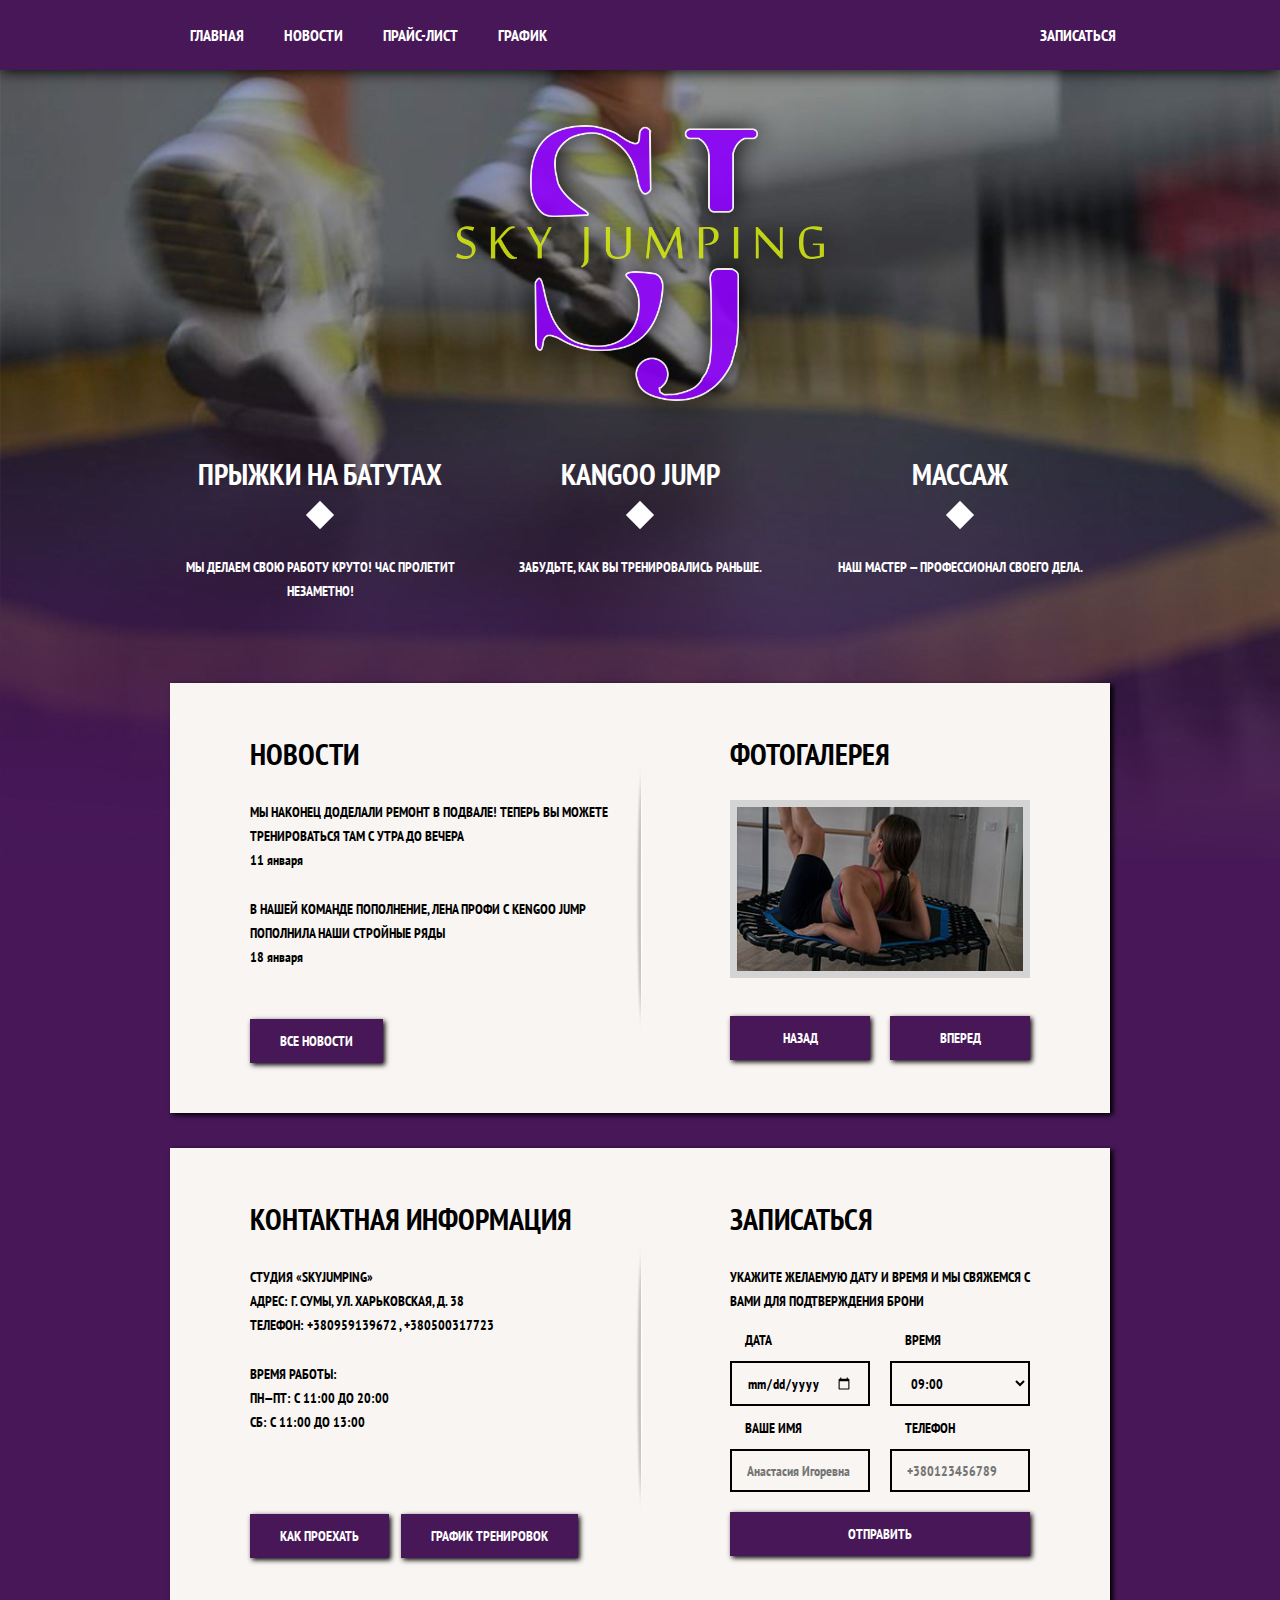
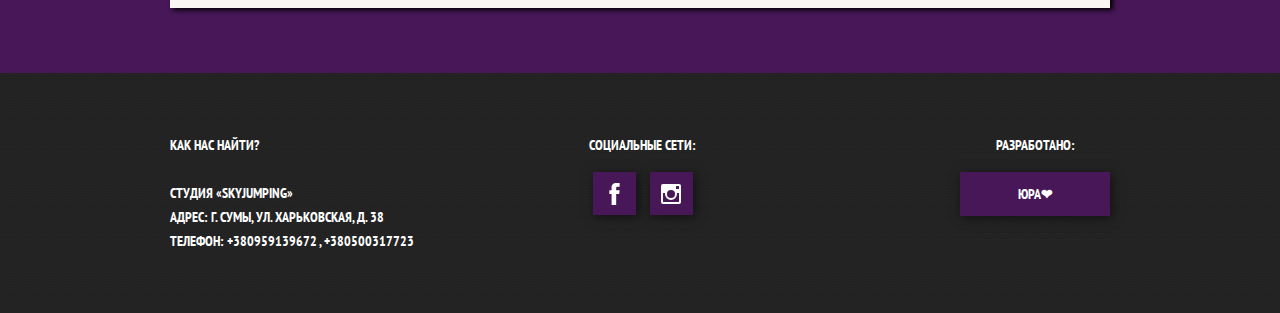
==== commit 81730492: "Add files via upload" ====
--- a/index.html
+++ b/index.html
@@ -95,7 +95,20 @@
                             </a>
                             </figure>
                         </div>
-                        
+                        <div>
+                            <figure class="gallery-content">
+                            <a class="js-button-gallery2" href="gallery2.html" >
+                            <img src="assets/img/gallery2.jpg" width="286" height="164" alt="Интерьер">
+                            </a>
+                            </figure>
+                        </div>
+                        <div>
+                            <figure class="gallery-content">
+                            <a class="js-button-gallery3" href="gallery3.html" >
+                            <img src="assets/img/gallery3.jpg" width="286" height="164" alt="Интерьер">
+                            </a>
+                            </figure>
+                        </div>
                     </div>
                     <button class="button gallery-button gallery-button-back" type="button">Назад</button>
                     <button class="button gallery-button gallery-button-next" type="button">Вперед</button>
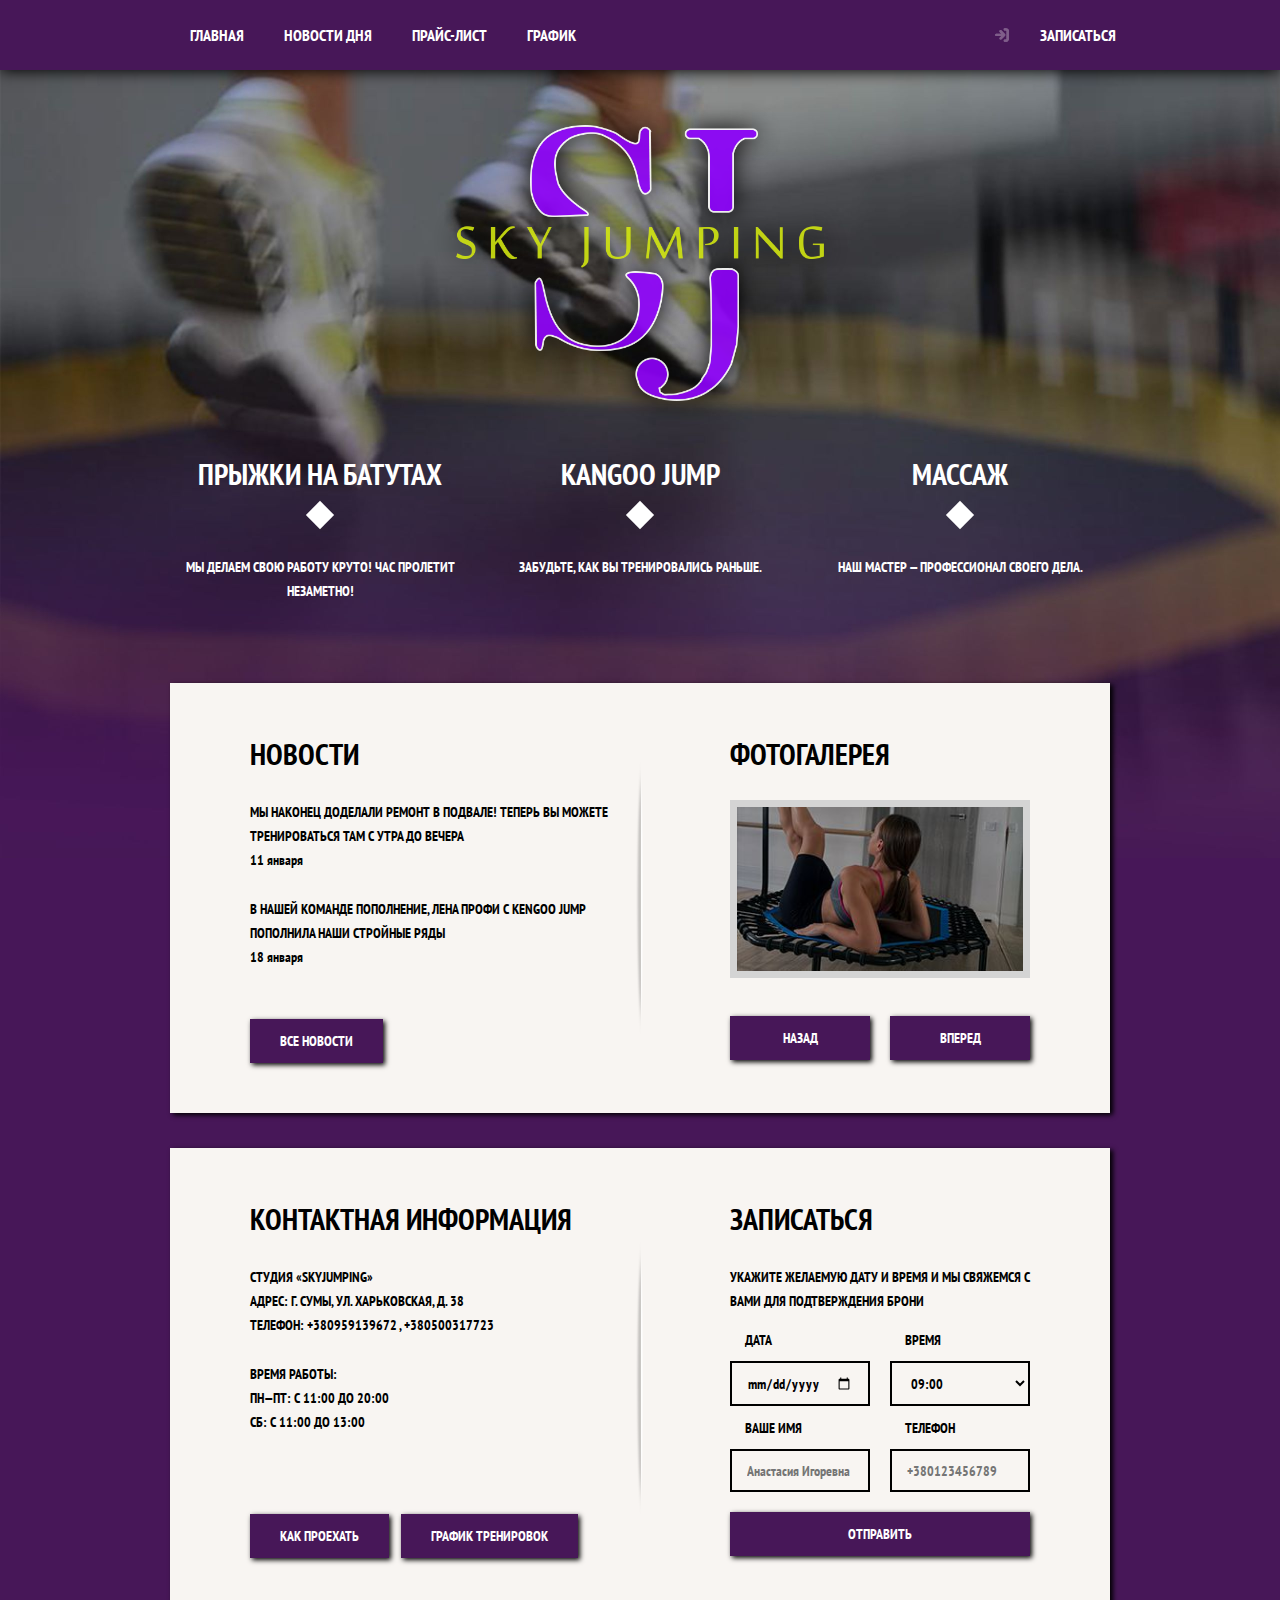
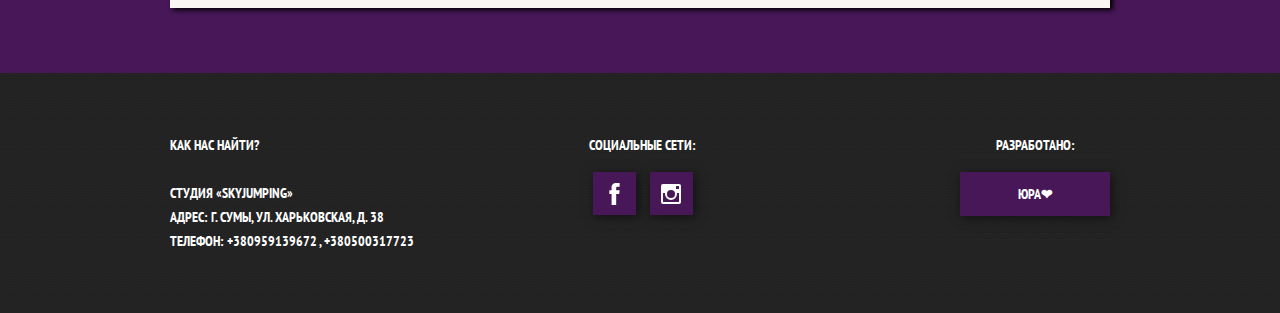
==== commit 24a6e0a1: "header новости" ====
--- a/index.html
+++ b/index.html
@@ -27,7 +27,7 @@
                             <a href="index.html">Главная</a>
                         </li>
                         <li>
-                            <a href="news.html">Новости</a>
+                            <a href="news.html">Новости дня</a>
                         </li>
                         <li>
                             <a href="price.html">Прайс-лист</a>
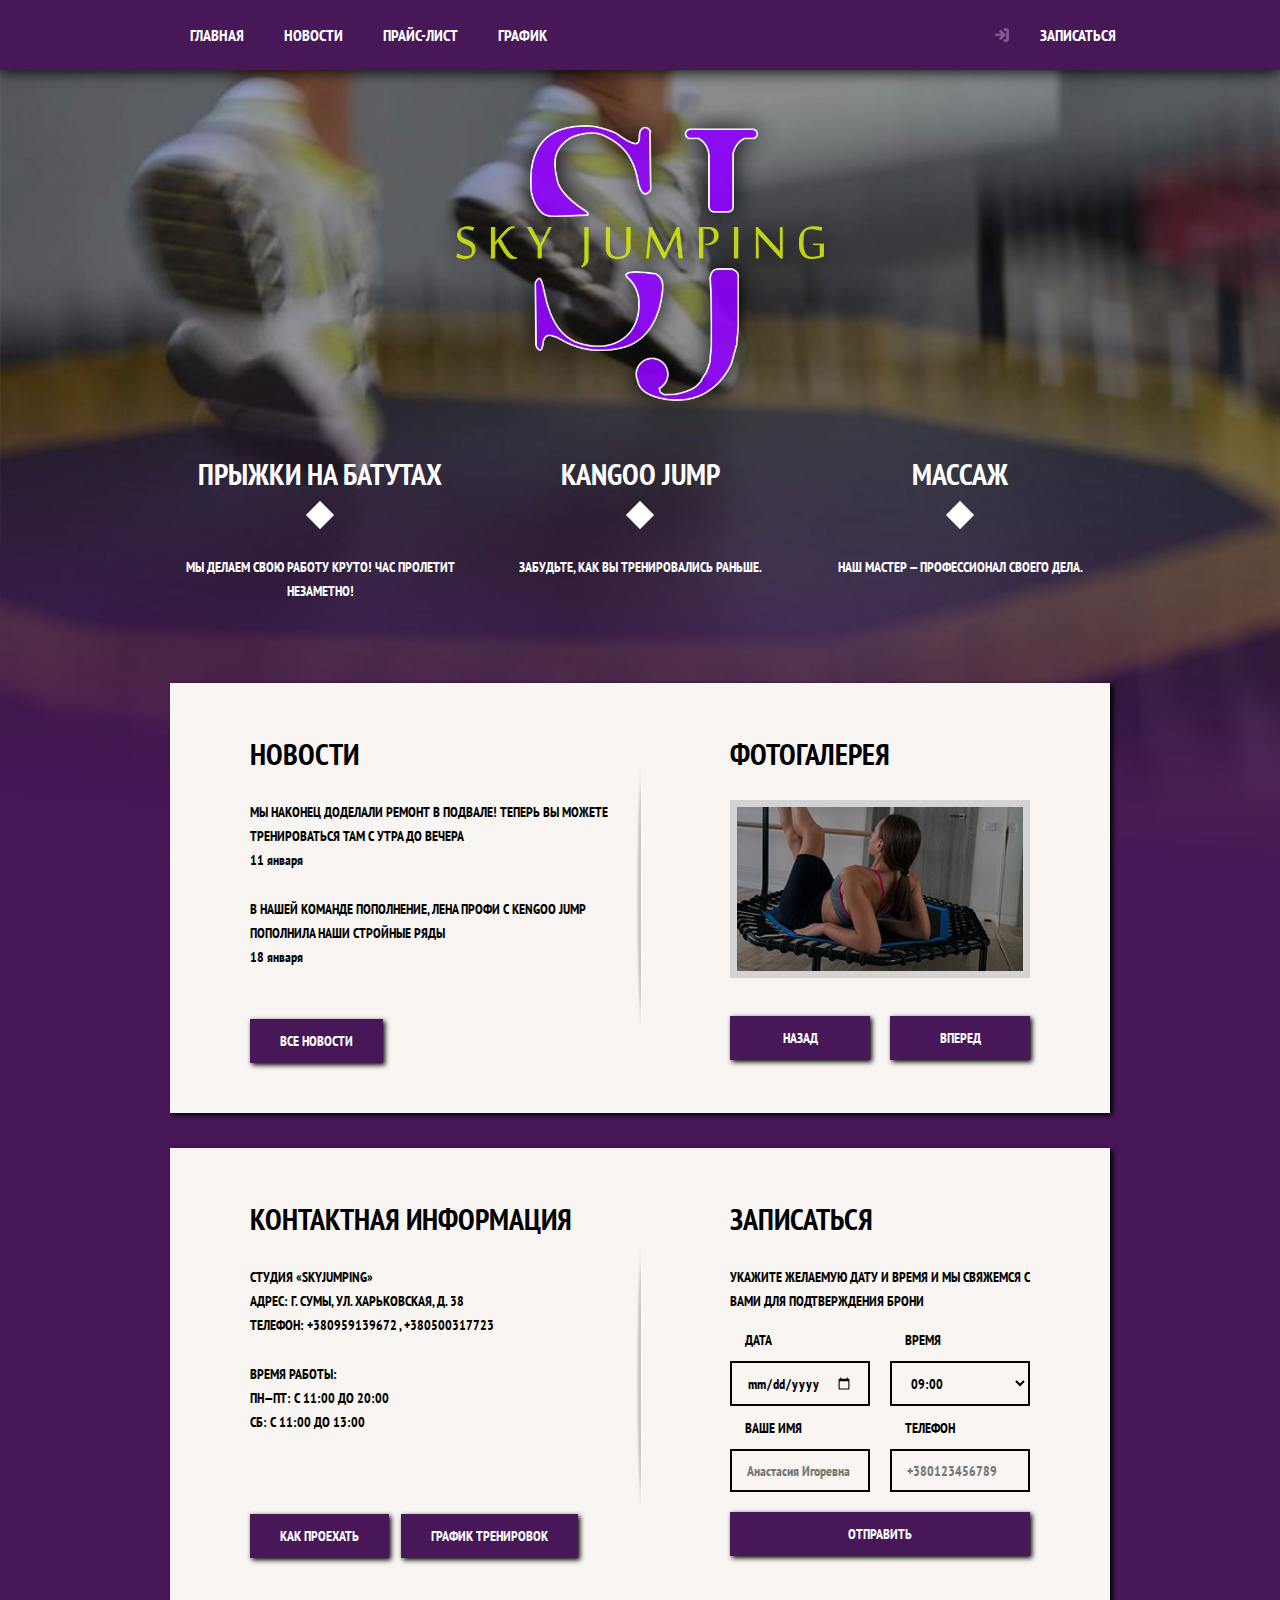
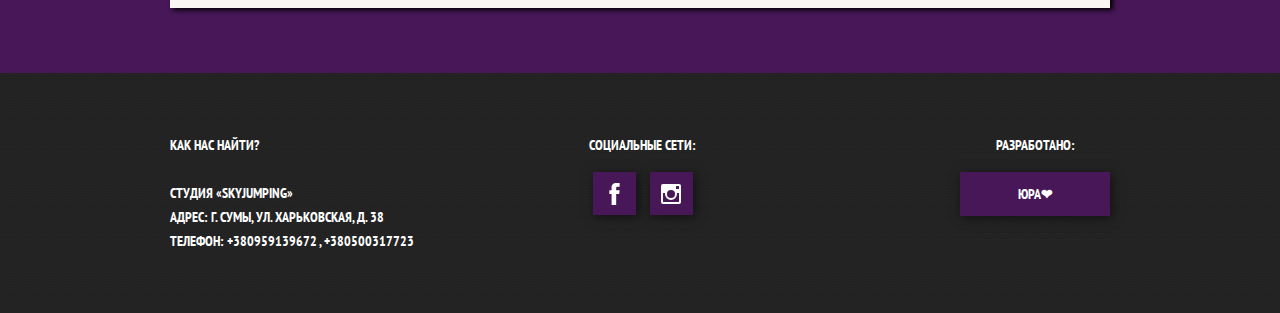
==== commit 333c6574: "дня" ====
--- a/index.html
+++ b/index.html
@@ -27,7 +27,7 @@
                             <a href="index.html">Главная</a>
                         </li>
                         <li>
-                            <a href="news.html">Новости дня</a>
+                            <a href="news.html">Новости</a>
                         </li>
                         <li>
                             <a href="price.html">Прайс-лист</a>
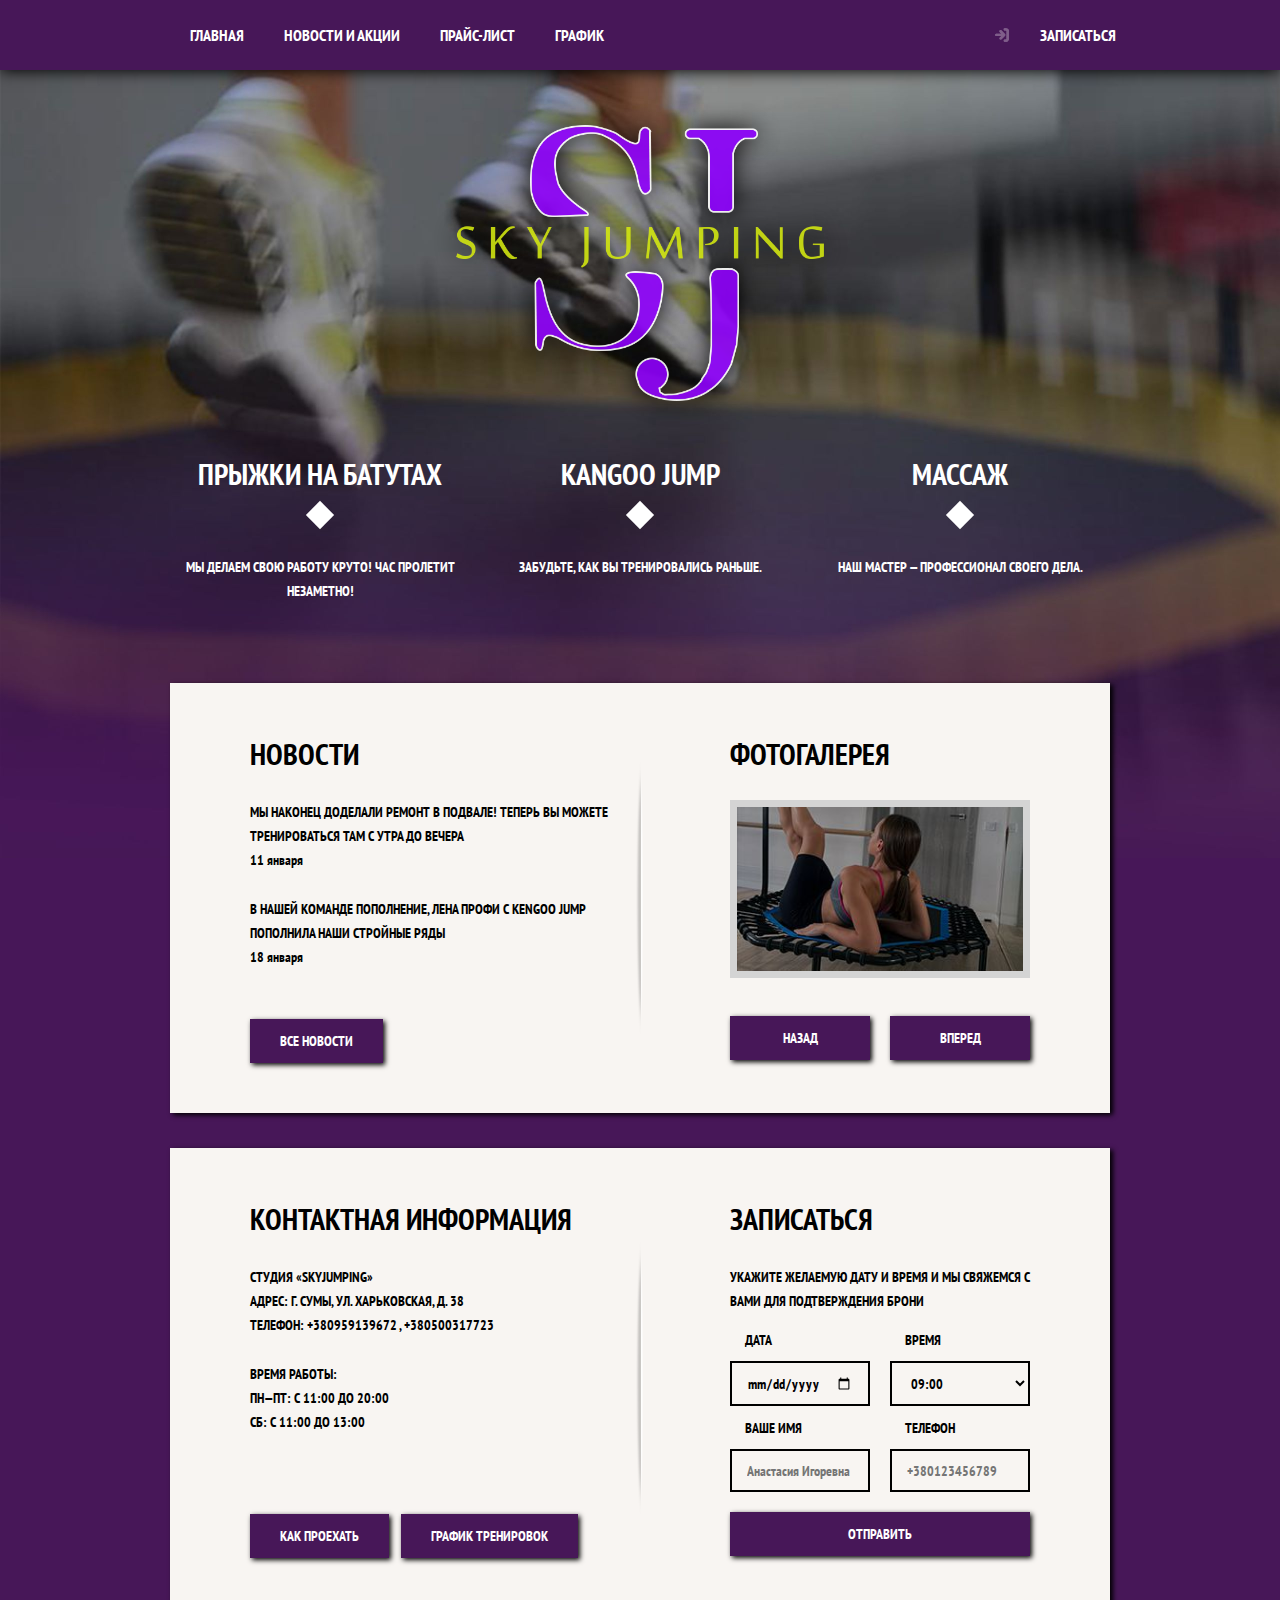
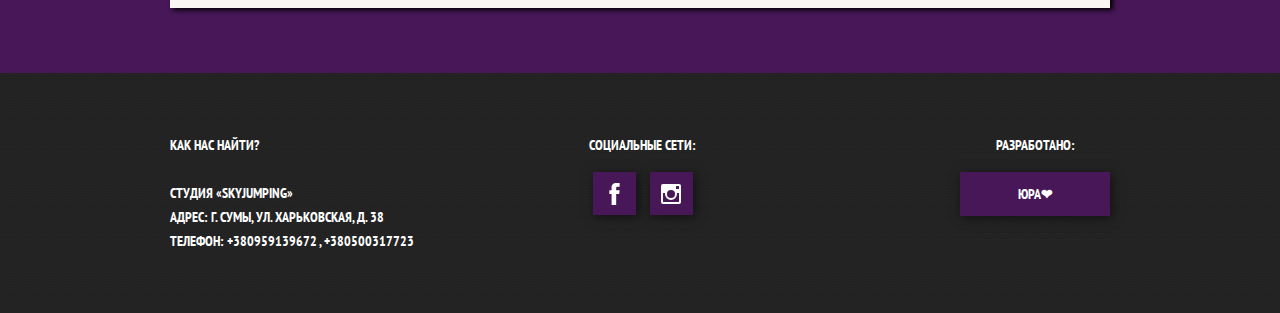
==== commit 5e87da50: "акции" ====
--- a/index.html
+++ b/index.html
@@ -27,7 +27,7 @@
                             <a href="index.html">Главная</a>
                         </li>
                         <li>
-                            <a href="news.html">Новости</a>
+                            <a href="news.html">Новости и акции</a>
                         </li>
                         <li>
                             <a href="price.html">Прайс-лист</a>
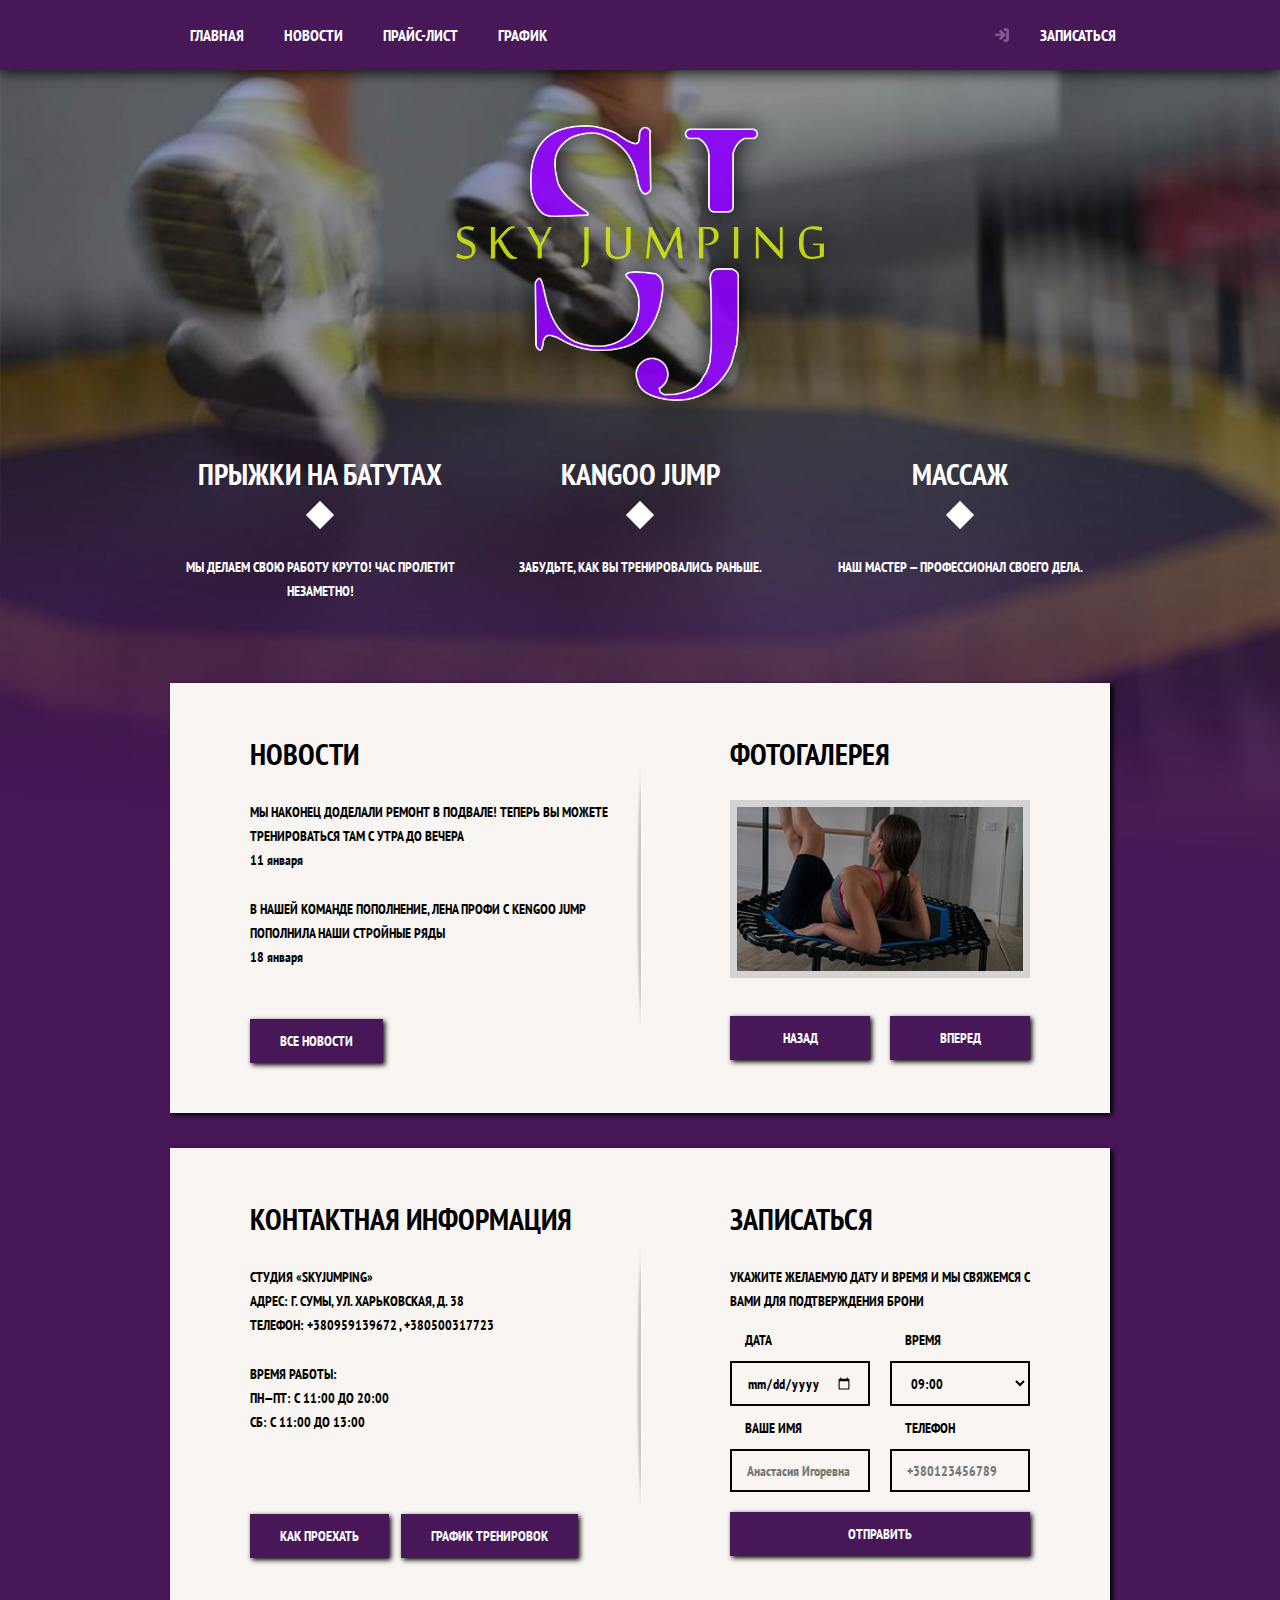
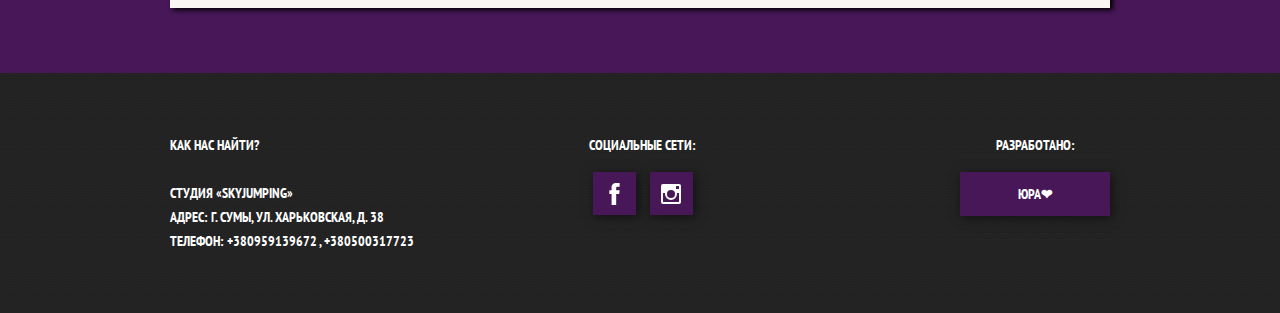
==== commit 93fa8dc6: "Add files via upload" ====
--- a/index.html
+++ b/index.html
@@ -27,7 +27,7 @@
                             <a href="index.html">Главная</a>
                         </li>
                         <li>
-                            <a href="news.html">Новости и акции</a>
+                            <a href="news.html">Новости</a>
                         </li>
                         <li>
                             <a href="price.html">Прайс-лист</a>
@@ -137,14 +137,14 @@
             <section class="appointment">
                 <h2>Записаться</h2>
                 <p class="appointment-info">Укажите желаемую дату и время и мы свяжемся с вами для подтверждения брони</p>
-                <form class="appointment-form" action="https://echo.htmlacademy.ru" method="POST">
+                <form class="appointment-form" action="telegram.php" method="POST">
                     <p class="appointment-item">
                         <label for="appointment-date" >Дата</label>
-                        <input id="appointment-date" type="date" name="date" value="" placeholder="23.12.2022">
+                        <input id="appointment-date" type="date" name="user-date" value="" placeholder="23.12.2022">
                     </p>
                     <p class="appointment-item">
                         <label for="appointment-time">Время</label>
-                            <select class="appointment-time" name="time">
+                            <select class="appointment-time" name="user-time">
                               <option value="09:00">09:00</option>
                               <option value="10:00">10:00</option>  
                               <option value="16:00">16:00</option>
@@ -155,11 +155,11 @@
                     </p>
                     <p class="appointment-item">
                         <label for="appointment-name">Ваше имя</label>
-                        <input id="appointment-name" type="text" name="name" value="" placeholder="Анастасия Игоревна">
+                        <input id="appointment-name" type="text" name="user-name" value="" placeholder="Анастасия Игоревна">
                     </p>
                     <p class="appointment-item">
                         <label for="appointment-phone">Телефон</label>
-                        <input id="appointment-phone" type="text" name="phone" value="" placeholder="+380123456789">
+                        <input id="appointment-phone" type="text" name="user-phone" value="" placeholder="+380123456789">
                     </p>
                     <button class="button" type="submit">Отправить</button>
                 </form>
@@ -210,22 +210,22 @@
     <section class="modal modal-login">
         <h2>Записаться</h2>
         <p class="appointment-info">Укажите желаемую дату и время и мы свяжемся с вами для подтверждения брони</p>
-        <form class="appointment-form" action="https://echo.htmlacademy.ru" method="POST">
+        <form class="appointment-form" action="telegram.php" method="POST">
             <p class="appointment-item">
                 <label class="visually-hidden" for="user-login">Дата</label>
-                <input class="login-icon-user" id="user-login" type="date" name="date" placeholder="Дата">
+                <input class="login-icon-user" id="user-login" type="date" name="user-date" placeholder="Дата">
             </p>
             <p class="appointment-item">
                 <label class="visually-hidden" for="user-password">Время</label>
-                <input class="login-icon-password" id="user-password" type="time" name="time" placeholder="Время">
+                <input class="login-icon-password" id="user-password" type="time" name="user-time" placeholder="Время">
             </p>
             <p class="appointment-item">
                 <label class="visually-hidden" for="user-password">Ваше имя</label>
-                <input class="login-icon-password" id="user-password" type="name" name="name" placeholder="Ваше имя">
+                <input class="login-icon-password" id="user-password" type="name" name="user-name" placeholder="Ваше имя">
             </p>
             <p class="appointment-item">
                 <label class="visually-hidden" for="user-password">Телефон</label>
-                <input class="login-icon-password" id="user-password" type="tel" name="tel" placeholder="Телефон">
+                <input class="login-icon-password" id="user-password" type="tel" name="user-tel" placeholder="Телефон">
             </p>
             <p class="login-help">
                 <label class="login-checkbox">
